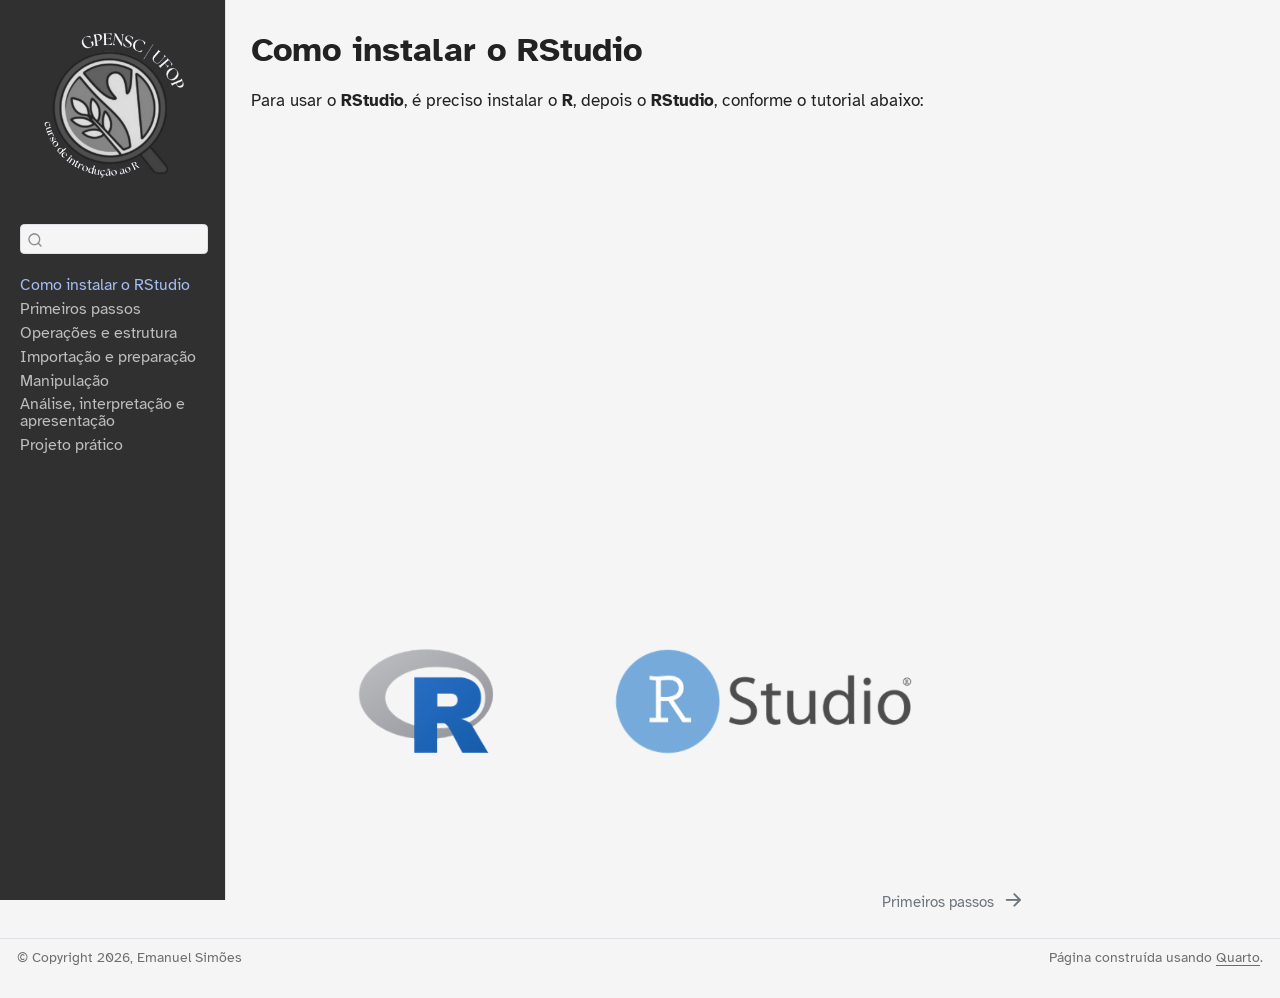
==== docs/0.html @ 652e4990 "Primeiro commit" ====
<!DOCTYPE html>
<html xmlns="http://www.w3.org/1999/xhtml" lang="pt-BR" xml:lang="pt-BR"><head>

<meta charset="utf-8">
<meta name="generator" content="quarto-1.9.37">

<meta name="viewport" content="width=device-width, initial-scale=1.0, user-scalable=yes">


<title>Como instalar o RStudio – GPENSC | UFOP</title>
<style>
/* Default styles provided by pandoc.
** See https://pandoc.org/MANUAL.html#variables-for-html for config info.
*/
code{white-space: pre-wrap;}
span.smallcaps{font-variant: small-caps;}
div.columns{display: flex; gap: min(4vw, 1.5em);}
div.column{flex: auto; overflow-x: auto;}
div.hanging-indent{margin-left: 1.5em; text-indent: -1.5em;}
ul.task-list{list-style: none;}
ul.task-list li input[type="checkbox"] {
  width: 0.8em;
  margin: 0 0.8em 0.2em -1em; /* quarto-specific, see https://github.com/quarto-dev/quarto-cli/issues/4556 */ 
  vertical-align: middle;
}
</style>


<script src="site_libs/quarto-nav/quarto-nav.js"></script>
<script src="site_libs/clipboard/clipboard.min.js"></script>
<script src="site_libs/quarto-search/autocomplete.umd.js"></script>
<script src="site_libs/quarto-search/fuse.min.js"></script>
<script src="site_libs/quarto-search/quarto-search.js"></script>
<meta name="quarto:offset" content="./">
<link href="./1.html" rel="next">
<link href="./images/logo2.png" rel="icon" type="image/png">
<script src="site_libs/quarto-html/quarto.js" type="module"></script>
<script src="site_libs/quarto-html/tabsets/tabsets.js" type="module"></script>
<script src="site_libs/quarto-html/popper.min.js"></script>
<script src="site_libs/quarto-html/tippy.umd.min.js"></script>
<script src="site_libs/quarto-html/anchor.min.js"></script>
<link href="site_libs/quarto-html/tippy.css" rel="stylesheet">
<link href="site_libs/quarto-html/quarto-syntax-highlighting-7f8f88aac4f3542376d5c11b86a4c14d.css" rel="stylesheet" id="quarto-text-highlighting-styles">
<script src="site_libs/bootstrap/bootstrap.min.js"></script>
<link href="site_libs/bootstrap/bootstrap-icons.css" rel="stylesheet">
<link href="site_libs/bootstrap/bootstrap-d4edce2fe595ef9b535bb5642147f9f0.min.css" rel="stylesheet" append-hash="true" id="quarto-bootstrap" data-mode="light">
<script id="quarto-search-options" type="application/json">{
  "location": "sidebar",
  "copy-button": false,
  "collapse-after": 3,
  "panel-placement": "start",
  "type": "textbox",
  "limit": 50,
  "keyboard-shortcut": [
    "f",
    "/",
    "s"
  ],
  "show-item-context": false,
  "language": {
    "search-no-results-text": "Nenhum resultado",
    "search-matching-documents-text": "documentos correspondentes",
    "search-copy-link-title": "Copiar link para a busca",
    "search-hide-matches-text": "Esconder correspondências adicionais",
    "search-more-match-text": "mais correspondência neste documento",
    "search-more-matches-text": "mais correspondências neste documento",
    "search-clear-button-title": "Limpar",
    "search-text-placeholder": "",
    "search-detached-cancel-button-title": "Cancelar",
    "search-submit-button-title": "Enviar",
    "search-label": "Procurar"
  }
}</script>


<meta property="og:title" content="Como instalar o RStudio – GPENSC | UFOP">
<meta property="og:description" content="">
<meta property="og:image" content="images/R.png">
<meta property="og:site_name" content="GPENSC | UFOP">
</head>

<body class="nav-sidebar docked quarto-light">

<div id="quarto-search-results"></div>
  <header id="quarto-header" class="headroom fixed-top">
  <nav class="quarto-secondary-nav">
    <div class="container-fluid d-flex">
      <button type="button" class="quarto-btn-toggle btn" data-bs-toggle="collapse" role="button" data-bs-target=".quarto-sidebar-collapse-item" aria-controls="quarto-sidebar" aria-expanded="false" aria-label="Alternar barra lateral" onclick="if (window.quartoToggleHeadroom) { window.quartoToggleHeadroom(); }">
        <i class="bi bi-layout-text-sidebar-reverse"></i>
      </button>
        <nav class="quarto-page-breadcrumbs" aria-label="breadcrumb"><ol class="breadcrumb"><li class="breadcrumb-item"><a href="./0.html">Como instalar o RStudio</a></li></ol></nav>
        <a class="flex-grow-1" role="navigation" data-bs-toggle="collapse" data-bs-target=".quarto-sidebar-collapse-item" aria-controls="quarto-sidebar" aria-expanded="false" aria-label="Alternar barra lateral" onclick="if (window.quartoToggleHeadroom) { window.quartoToggleHeadroom(); }">      
        </a>
      <button type="button" class="btn quarto-search-button" aria-label="Procurar" onclick="window.quartoOpenSearch();">
        <i class="bi bi-search"></i>
      </button>
    </div>
  </nav>
</header>
<!-- content -->
<div id="quarto-content" class="quarto-container page-columns page-rows-contents page-layout-article">
<!-- sidebar -->
  <nav id="quarto-sidebar" class="sidebar collapse collapse-horizontal quarto-sidebar-collapse-item sidebar-navigation docked overflow-auto">
    <div class="pt-lg-2 mt-2 text-center sidebar-header">
      <a href="./index.html" class="sidebar-logo-link">
      <img src="./images/logo2.png" alt="" class="sidebar-logo light-content py-0 d-lg-inline d-none">
      <img src="./images/logo2.png" alt="" class="sidebar-logo dark-content py-0 d-lg-inline d-none">
      </a>
      </div>
        <div class="mt-2 flex-shrink-0 align-items-center">
        <div class="sidebar-search">
        <div id="quarto-search" class="" title="Procurar"></div>
        </div>
        </div>
    <div class="sidebar-menu-container"> 
    <ul class="list-unstyled mt-1">
        <li class="sidebar-item">
  <div class="sidebar-item-container"> 
  <a href="./0.html" class="sidebar-item-text sidebar-link active">
 <span class="menu-text">Como instalar o RStudio</span></a>
  </div>
</li>
        <li class="sidebar-item">
  <div class="sidebar-item-container"> 
  <a href="./1.html" class="sidebar-item-text sidebar-link">
 <span class="menu-text">Primeiros passos</span></a>
  </div>
</li>
        <li class="sidebar-item">
  <div class="sidebar-item-container"> 
  <a href="./2.html" class="sidebar-item-text sidebar-link">
 <span class="menu-text">Operações e estrutura</span></a>
  </div>
</li>
        <li class="sidebar-item">
  <div class="sidebar-item-container"> 
  <a href="./3.html" class="sidebar-item-text sidebar-link">
 <span class="menu-text">Importação e preparação</span></a>
  </div>
</li>
        <li class="sidebar-item">
  <div class="sidebar-item-container"> 
  <a href="./4.html" class="sidebar-item-text sidebar-link">
 <span class="menu-text">Manipulação</span></a>
  </div>
</li>
        <li class="sidebar-item">
  <div class="sidebar-item-container"> 
  <a href="./5.html" class="sidebar-item-text sidebar-link">
 <span class="menu-text">Análise, interpretação e apresentação</span></a>
  </div>
</li>
        <li class="sidebar-item">
  <div class="sidebar-item-container"> 
  <a href="./projeto-pratico.html" class="sidebar-item-text sidebar-link">
 <span class="menu-text">Projeto prático</span></a>
  </div>
</li>
    </ul>
    </div>
</nav>
<div id="quarto-sidebar-glass" class="quarto-sidebar-collapse-item" data-bs-toggle="collapse" data-bs-target=".quarto-sidebar-collapse-item"></div>
<!-- margin-sidebar -->
    <div id="quarto-margin-sidebar" class="sidebar margin-sidebar zindex-bottom">
        
    </div>
<!-- main -->
<main class="content" id="quarto-document-content">

<header id="title-block-header" class="quarto-title-block default">
<div class="quarto-title">
<h1 class="title">Como instalar o RStudio</h1>
</div>



<div class="quarto-title-meta">

    
  
    
  </div>
  


</header>


<p>Para usar o <strong>RStudio</strong>, é preciso instalar o <strong>R</strong>, depois o <strong>RStudio</strong>, conforme o tutorial abaixo:</p>
<div class="quarto-video"><iframe data-external="1" src="https://www.youtube.com/embed/cwoKhB_e5cE" width="700" height="400" title="" frameborder="0" allow="accelerometer; autoplay; clipboard-write; encrypted-media; gyroscope; picture-in-picture" allowfullscreen=""></iframe></div>
<p><img src="images/R.png" class="img-fluid" width="700"></p>



</main> <!-- /main -->
<script id="quarto-html-after-body" type="application/javascript">
  window.document.addEventListener("DOMContentLoaded", function (event) {
    const icon = "";
    const anchorJS = new window.AnchorJS();
    anchorJS.options = {
      placement: 'right',
      icon: icon
    };
    anchorJS.add('.anchored');
    const isCodeAnnotation = (el) => {
      for (const clz of el.classList) {
        if (clz.startsWith('code-annotation-')) {                     
          return true;
        }
      }
      return false;
    }
    const onCopySuccess = function(e) {
      // button target
      const button = e.trigger;
      // don't keep focus
      button.blur();
      // flash "checked"
      button.classList.add('code-copy-button-checked');
      var currentTitle = button.getAttribute("title");
      button.setAttribute("title", "Copiada");
      let tooltip;
      if (window.bootstrap) {
        button.setAttribute("data-bs-toggle", "tooltip");
        button.setAttribute("data-bs-placement", "left");
        button.setAttribute("data-bs-title", "Copiada");
        tooltip = new bootstrap.Tooltip(button, 
          { trigger: "manual", 
            customClass: "code-copy-button-tooltip",
            offset: [0, -8]});
        tooltip.show();    
      }
      setTimeout(function() {
        if (tooltip) {
          tooltip.hide();
          button.removeAttribute("data-bs-title");
          button.removeAttribute("data-bs-toggle");
          button.removeAttribute("data-bs-placement");
        }
        button.setAttribute("title", currentTitle);
        button.classList.remove('code-copy-button-checked');
      }, 1000);
      // clear code selection
      e.clearSelection();
    }
    const getTextToCopy = function(trigger) {
      const outerScaffold = trigger.parentElement.cloneNode(true);
      const codeEl = outerScaffold.querySelector('code');
      for (const childEl of codeEl.children) {
        if (isCodeAnnotation(childEl)) {
          childEl.remove();
        }
      }
      return codeEl.innerText;
    }
    const clipboard = new window.ClipboardJS('.code-copy-button:not([data-in-quarto-modal])', {
      text: getTextToCopy
    });
    clipboard.on('success', onCopySuccess);
    if (window.document.getElementById('quarto-embedded-source-code-modal')) {
      const clipboardModal = new window.ClipboardJS('.code-copy-button[data-in-quarto-modal]', {
        text: getTextToCopy,
        container: window.document.getElementById('quarto-embedded-source-code-modal')
      });
      clipboardModal.on('success', onCopySuccess);
    }
      var localhostRegex = new RegExp(/^(?:http|https):\/\/localhost\:?[0-9]*\//);
      var mailtoRegex = new RegExp(/^mailto:/);
        var filterRegex = new RegExp('/' + window.location.host + '/');
      var isInternal = (href) => {
          return filterRegex.test(href) || localhostRegex.test(href) || mailtoRegex.test(href);
      }
      // Inspect non-navigation links and adorn them if external
     var links = window.document.querySelectorAll('a[href]:not(.nav-link):not(.navbar-brand):not(.toc-action):not(.sidebar-link):not(.sidebar-item-toggle):not(.pagination-link):not(.no-external):not([aria-hidden]):not(.dropdown-item):not(.quarto-navigation-tool):not(.about-link)');
      for (var i=0; i<links.length; i++) {
        const link = links[i];
        if (!isInternal(link.href)) {
          // undo the damage that might have been done by quarto-nav.js in the case of
          // links that we want to consider external
          if (link.dataset.originalHref !== undefined) {
            link.href = link.dataset.originalHref;
          }
        }
      }
    function tippyHover(el, contentFn, onTriggerFn, onUntriggerFn) {
      const config = {
        allowHTML: true,
        maxWidth: 500,
        delay: 100,
        arrow: false,
        appendTo: function(el) {
            return el.parentElement;
        },
        interactive: true,
        interactiveBorder: 10,
        theme: 'quarto',
        placement: 'bottom-start',
      };
      if (contentFn) {
        config.content = contentFn;
      }
      if (onTriggerFn) {
        config.onTrigger = onTriggerFn;
      }
      if (onUntriggerFn) {
        config.onUntrigger = onUntriggerFn;
      }
      window.tippy(el, config); 
    }
    const noterefs = window.document.querySelectorAll('a[role="doc-noteref"]');
    for (var i=0; i<noterefs.length; i++) {
      const ref = noterefs[i];
      tippyHover(ref, function() {
        // use id or data attribute instead here
        let href = ref.getAttribute('data-footnote-href') || ref.getAttribute('href');
        try { href = new URL(href).hash; } catch {}
        const id = href.replace(/^#\/?/, "");
        const note = window.document.getElementById(id);
        if (note) {
          return note.innerHTML;
        } else {
          return "";
        }
      });
    }
    const xrefs = window.document.querySelectorAll('a.quarto-xref');
    const processXRef = (id, note) => {
      // Strip column container classes
      const stripColumnClz = (el) => {
        el.classList.remove("page-full", "page-columns");
        if (el.children) {
          for (const child of el.children) {
            stripColumnClz(child);
          }
        }
      }
      stripColumnClz(note)
      if (id === null || id.startsWith('sec-')) {
        // Special case sections, only their first couple elements
        const container = document.createElement("div");
        if (note.children && note.children.length > 2) {
          container.appendChild(note.children[0].cloneNode(true));
          for (let i = 1; i < note.children.length; i++) {
            const child = note.children[i];
            if (child.tagName === "P" && child.innerText === "") {
              continue;
            } else {
              container.appendChild(child.cloneNode(true));
              break;
            }
          }
          if (window.Quarto?.typesetMath) {
            window.Quarto.typesetMath(container);
          }
          return container.innerHTML
        } else {
          if (window.Quarto?.typesetMath) {
            window.Quarto.typesetMath(note);
          }
          return note.innerHTML;
        }
      } else {
        // Remove any anchor links if they are present
        const anchorLink = note.querySelector('a.anchorjs-link');
        if (anchorLink) {
          anchorLink.remove();
        }
        if (window.Quarto?.typesetMath) {
          window.Quarto.typesetMath(note);
        }
        if (note.classList.contains("callout")) {
          return note.outerHTML;
        } else {
          return note.innerHTML;
        }
      }
    }
    for (var i=0; i<xrefs.length; i++) {
      const xref = xrefs[i];
      tippyHover(xref, undefined, function(instance) {
        instance.disable();
        let url = xref.getAttribute('href');
        let hash = undefined; 
        if (url.startsWith('#')) {
          hash = url;
        } else {
          try { hash = new URL(url).hash; } catch {}
        }
        if (hash) {
          const id = hash.replace(/^#\/?/, "");
          const note = window.document.getElementById(id);
          if (note !== null) {
            try {
              const html = processXRef(id, note.cloneNode(true));
              instance.setContent(html);
            } finally {
              instance.enable();
              instance.show();
            }
          } else {
            // See if we can fetch this
            fetch(url.split('#')[0])
            .then(res => res.text())
            .then(html => {
              const parser = new DOMParser();
              const htmlDoc = parser.parseFromString(html, "text/html");
              const note = htmlDoc.getElementById(id);
              if (note !== null) {
                const html = processXRef(id, note);
                instance.setContent(html);
              } 
            }).finally(() => {
              instance.enable();
              instance.show();
            });
          }
        } else {
          // See if we can fetch a full url (with no hash to target)
          // This is a special case and we should probably do some content thinning / targeting
          fetch(url)
          .then(res => res.text())
          .then(html => {
            const parser = new DOMParser();
            const htmlDoc = parser.parseFromString(html, "text/html");
            const note = htmlDoc.querySelector('main.content');
            if (note !== null) {
              // This should only happen for chapter cross references
              // (since there is no id in the URL)
              // remove the first header
              if (note.children.length > 0 && note.children[0].tagName === "HEADER") {
                note.children[0].remove();
              }
              const html = processXRef(null, note);
              instance.setContent(html);
            } 
          }).finally(() => {
            instance.enable();
            instance.show();
          });
        }
      }, function(instance) {
      });
    }
        let selectedAnnoteEl;
        const selectorForAnnotation = ( cell, annotation) => {
          let cellAttr = 'data-code-cell="' + cell + '"';
          let lineAttr = 'data-code-annotation="' +  annotation + '"';
          const selector = 'span[' + cellAttr + '][' + lineAttr + ']';
          return selector;
        }
        const selectCodeLines = (annoteEl) => {
          const doc = window.document;
          const targetCell = annoteEl.getAttribute("data-target-cell");
          const targetAnnotation = annoteEl.getAttribute("data-target-annotation");
          const annoteSpan = window.document.querySelector(selectorForAnnotation(targetCell, targetAnnotation));
          const lines = annoteSpan.getAttribute("data-code-lines").split(",");
          const lineIds = lines.map((line) => {
            return targetCell + "-" + line;
          })
          let top = null;
          let height = null;
          let parent = null;
          if (lineIds.length > 0) {
              //compute the position of the single el (top and bottom and make a div)
              const el = window.document.getElementById(lineIds[0]);
              top = el.offsetTop;
              height = el.offsetHeight;
              parent = el.parentElement.parentElement;
            if (lineIds.length > 1) {
              const lastEl = window.document.getElementById(lineIds[lineIds.length - 1]);
              const bottom = lastEl.offsetTop + lastEl.offsetHeight;
              height = bottom - top;
            }
            if (top !== null && height !== null && parent !== null) {
              // cook up a div (if necessary) and position it 
              let div = window.document.getElementById("code-annotation-line-highlight");
              if (div === null) {
                div = window.document.createElement("div");
                div.setAttribute("id", "code-annotation-line-highlight");
                div.style.position = 'absolute';
                parent.appendChild(div);
              }
              div.style.top = top - 2 + "px";
              div.style.height = height + 4 + "px";
              div.style.left = 0;
              let gutterDiv = window.document.getElementById("code-annotation-line-highlight-gutter");
              if (gutterDiv === null) {
                gutterDiv = window.document.createElement("div");
                gutterDiv.setAttribute("id", "code-annotation-line-highlight-gutter");
                gutterDiv.style.position = 'absolute';
                const codeCell = window.document.getElementById(targetCell);
                const gutter = codeCell.querySelector('.code-annotation-gutter');
                gutter.appendChild(gutterDiv);
              }
              gutterDiv.style.top = top - 2 + "px";
              gutterDiv.style.height = height + 4 + "px";
            }
            selectedAnnoteEl = annoteEl;
          }
        };
        const unselectCodeLines = () => {
          const elementsIds = ["code-annotation-line-highlight", "code-annotation-line-highlight-gutter"];
          elementsIds.forEach((elId) => {
            const div = window.document.getElementById(elId);
            if (div) {
              div.remove();
            }
          });
          selectedAnnoteEl = undefined;
        };
          // Handle positioning of the toggle
      window.addEventListener(
        "resize",
        throttle(() => {
          elRect = undefined;
          if (selectedAnnoteEl) {
            selectCodeLines(selectedAnnoteEl);
          }
        }, 10)
      );
      function throttle(fn, ms) {
      let throttle = false;
      let timer;
        return (...args) => {
          if(!throttle) { // first call gets through
              fn.apply(this, args);
              throttle = true;
          } else { // all the others get throttled
              if(timer) clearTimeout(timer); // cancel #2
              timer = setTimeout(() => {
                fn.apply(this, args);
                timer = throttle = false;
              }, ms);
          }
        };
      }
        // Attach click handler to the DT
        const annoteDls = window.document.querySelectorAll('dt[data-target-cell]');
        for (const annoteDlNode of annoteDls) {
          annoteDlNode.addEventListener('click', (event) => {
            const clickedEl = event.target;
            if (clickedEl !== selectedAnnoteEl) {
              unselectCodeLines();
              const activeEl = window.document.querySelector('dt[data-target-cell].code-annotation-active');
              if (activeEl) {
                activeEl.classList.remove('code-annotation-active');
              }
              selectCodeLines(clickedEl);
              clickedEl.classList.add('code-annotation-active');
            } else {
              // Unselect the line
              unselectCodeLines();
              clickedEl.classList.remove('code-annotation-active');
            }
          });
        }
    const findCites = (el) => {
      const parentEl = el.parentElement;
      if (parentEl) {
        const cites = parentEl.dataset.cites;
        if (cites) {
          return {
            el,
            cites: cites.split(' ')
          };
        } else {
          return findCites(el.parentElement)
        }
      } else {
        return undefined;
      }
    };
    var bibliorefs = window.document.querySelectorAll('a[role="doc-biblioref"]');
    for (var i=0; i<bibliorefs.length; i++) {
      const ref = bibliorefs[i];
      const citeInfo = findCites(ref);
      if (citeInfo) {
        tippyHover(citeInfo.el, function() {
          var popup = window.document.createElement('div');
          citeInfo.cites.forEach(function(cite) {
            var citeDiv = window.document.createElement('div');
            citeDiv.classList.add('hanging-indent');
            citeDiv.classList.add('csl-entry');
            var biblioDiv = window.document.getElementById('ref-' + cite);
            if (biblioDiv) {
              citeDiv.innerHTML = biblioDiv.innerHTML;
            }
            popup.appendChild(citeDiv);
          });
          return popup.innerHTML;
        });
      }
    }
  });
  </script>
<nav class="page-navigation">
  <div class="nav-page nav-page-previous">
  </div>
  <div class="nav-page nav-page-next">
      <a href="./1.html" class="pagination-link" aria-label="Primeiros passos">
        <span class="nav-page-text">Primeiros passos</span> <i class="bi bi-arrow-right-short"></i>
      </a>
  </div>
</nav>
</div> <!-- /content -->
<footer class="footer">
  <div class="nav-footer">
    <div class="nav-footer-left">
<p>© Copyright 2026, Emanuel Simões</p>
</div>   
    <div class="nav-footer-center">
      &nbsp;
    </div>
    <div class="nav-footer-right">
<p>Página construída usando <a href="https://quarto.org/">Quarto</a>.</p>
</div>
  </div>
</footer>




</body></html>
---- docs/site_libs/quarto-html/tippy.css ----
.tippy-box[data-animation=fade][data-state=hidden]{opacity:0}[data-tippy-root]{max-width:calc(100vw - 10px)}.tippy-box{position:relative;background-color:#333;color:#fff;border-radius:4px;font-size:14px;line-height:1.4;white-space:normal;outline:0;transition-property:transform,visibility,opacity}.tippy-box[data-placement^=top]>.tippy-arrow{bottom:0}.tippy-box[data-placement^=top]>.tippy-arrow:before{bottom:-7px;left:0;border-width:8px 8px 0;border-top-color:initial;transform-origin:center top}.tippy-box[data-placement^=bottom]>.tippy-arrow{top:0}.tippy-box[data-placement^=bottom]>.tippy-arrow:before{top:-7px;left:0;border-width:0 8px 8px;border-bottom-color:initial;transform-origin:center bottom}.tippy-box[data-placement^=left]>.tippy-arrow{right:0}.tippy-box[data-placement^=left]>.tippy-arrow:before{border-width:8px 0 8px 8px;border-left-color:initial;right:-7px;transform-origin:center left}.tippy-box[data-placement^=right]>.tippy-arrow{left:0}.tippy-box[data-placement^=right]>.tippy-arrow:before{left:-7px;border-width:8px 8px 8px 0;border-right-color:initial;transform-origin:center right}.tippy-box[data-inertia][data-state=visible]{transition-timing-function:cubic-bezier(.54,1.5,.38,1.11)}.tippy-arrow{width:16px;height:16px;color:#333}.tippy-arrow:before{content:"";position:absolute;border-color:transparent;border-style:solid}.tippy-content{position:relative;padding:5px 9px;z-index:1}
---- docs/site_libs/quarto-html/quarto-syntax-highlighting-7f8f88aac4f3542376d5c11b86a4c14d.css ----
/* quarto syntax highlight colors */
:root {
  --quarto-hl-ot-color: #003B4F;
  --quarto-hl-at-color: #657422;
  --quarto-hl-ss-color: #20794D;
  --quarto-hl-an-color: #5E5E5E;
  --quarto-hl-fu-color: #4758AB;
  --quarto-hl-st-color: #20794D;
  --quarto-hl-cf-color: #003B4F;
  --quarto-hl-op-color: #5E5E5E;
  --quarto-hl-er-color: #AD0000;
  --quarto-hl-bn-color: #AD0000;
  --quarto-hl-al-color: #AD0000;
  --quarto-hl-va-color: #111111;
  --quarto-hl-bu-color: inherit;
  --quarto-hl-ex-color: inherit;
  --quarto-hl-pp-color: #AD0000;
  --quarto-hl-in-color: #5E5E5E;
  --quarto-hl-vs-color: #20794D;
  --quarto-hl-wa-color: #5E5E5E;
  --quarto-hl-do-color: #5E5E5E;
  --quarto-hl-im-color: #00769E;
  --quarto-hl-ch-color: #20794D;
  --quarto-hl-dt-color: #AD0000;
  --quarto-hl-fl-color: #AD0000;
  --quarto-hl-co-color: #5E5E5E;
  --quarto-hl-cv-color: #5E5E5E;
  --quarto-hl-cn-color: #8f5902;
  --quarto-hl-sc-color: #5E5E5E;
  --quarto-hl-dv-color: #AD0000;
  --quarto-hl-kw-color: #003B4F;
}

/* other quarto variables */
:root {
  --quarto-font-monospace: SFMono-Regular, Menlo, Monaco, Consolas, "Liberation Mono", "Courier New", monospace;
}

/* syntax highlight based on Pandoc's rules */
pre > code.sourceCode > span {
  color: #003B4F;
}

code.sourceCode > span {
  color: #003B4F;
}

div.sourceCode,
div.sourceCode pre.sourceCode {
  color: #003B4F;
}

/* Normal */
code span {
  color: #003B4F;
}

/* Alert */
code span.al {
  color: #AD0000;
  font-style: inherit;
}

/* Annotation */
code span.an {
  color: #5E5E5E;
  font-style: inherit;
}

/* Attribute */
code span.at {
  color: #657422;
  font-style: inherit;
}

/* BaseN */
code span.bn {
  color: #AD0000;
  font-style: inherit;
}

/* BuiltIn */
code span.bu {
  font-style: inherit;
}

/* ControlFlow */
code span.cf {
  color: #003B4F;
  font-weight: bold;
  font-style: inherit;
}

/* Char */
code span.ch {
  color: #20794D;
  font-style: inherit;
}

/* Constant */
code span.cn {
  color: #8f5902;
  font-style: inherit;
}

/* Comment */
code span.co {
  color: #5E5E5E;
  font-style: inherit;
}

/* CommentVar */
code span.cv {
  color: #5E5E5E;
  font-style: italic;
}

/* Documentation */
code span.do {
  color: #5E5E5E;
  font-style: italic;
}

/* DataType */
code span.dt {
  color: #AD0000;
  font-style: inherit;
}

/* DecVal */
code span.dv {
  color: #AD0000;
  font-style: inherit;
}

/* Error */
code span.er {
  color: #AD0000;
  font-style: inherit;
}

/* Extension */
code span.ex {
  font-style: inherit;
}

/* Float */
code span.fl {
  color: #AD0000;
  font-style: inherit;
}

/* Function */
code span.fu {
  color: #4758AB;
  font-style: inherit;
}

/* Import */
code span.im {
  color: #00769E;
  font-style: inherit;
}

/* Information */
code span.in {
  color: #5E5E5E;
  font-style: inherit;
}

/* Keyword */
code span.kw {
  color: #003B4F;
  font-weight: bold;
  font-style: inherit;
}

/* Operator */
code span.op {
  color: #5E5E5E;
  font-style: inherit;
}

/* Other */
code span.ot {
  color: #003B4F;
  font-style: inherit;
}

/* Preprocessor */
code span.pp {
  color: #AD0000;
  font-style: inherit;
}

/* SpecialChar */
code span.sc {
  color: #5E5E5E;
  font-style: inherit;
}

/* SpecialString */
code span.ss {
  color: #20794D;
  font-style: inherit;
}

/* String */
code span.st {
  color: #20794D;
  font-style: inherit;
}

/* Variable */
code span.va {
  color: #111111;
  font-style: inherit;
}

/* VerbatimString */
code span.vs {
  color: #20794D;
  font-style: inherit;
}

/* Warning */
code span.wa {
  color: #5E5E5E;
  font-style: italic;
}

.prevent-inlining {
  content: "</";
}

/*# sourceMappingURL=789ad8cd35626ba772517505b42a116e.css.map */
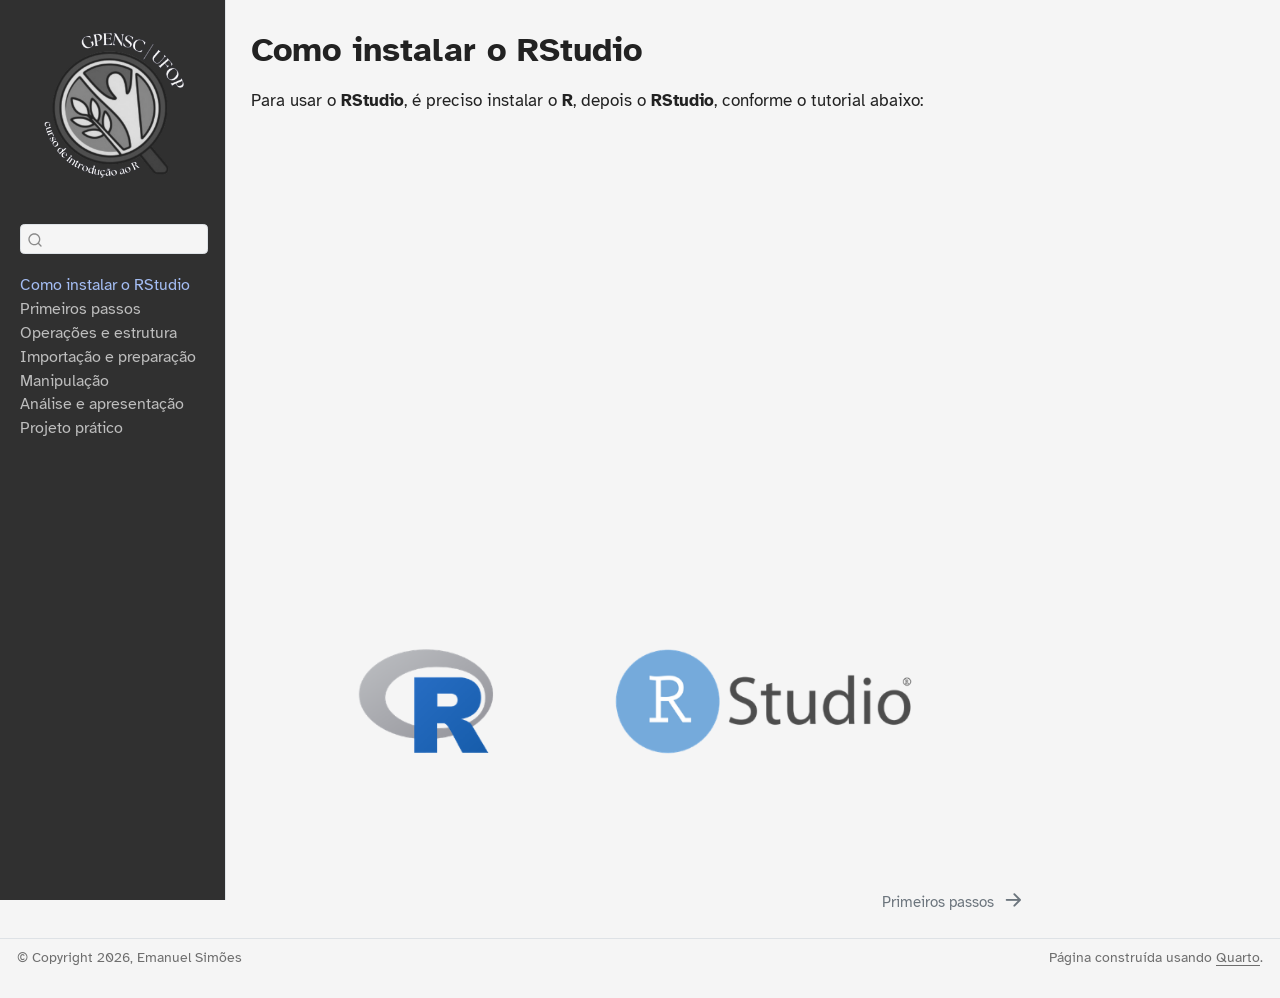
==== commit 4e5334b1: "Update 2.0" ====
--- a/docs/0.html
+++ b/docs/0.html
@@ -147,7 +147,7 @@
         <li class="sidebar-item">
   <div class="sidebar-item-container"> 
   <a href="./5.html" class="sidebar-item-text sidebar-link">
- <span class="menu-text">Análise, interpretação e apresentação</span></a>
+ <span class="menu-text">Análise e apresentação</span></a>
   </div>
 </li>
         <li class="sidebar-item">
